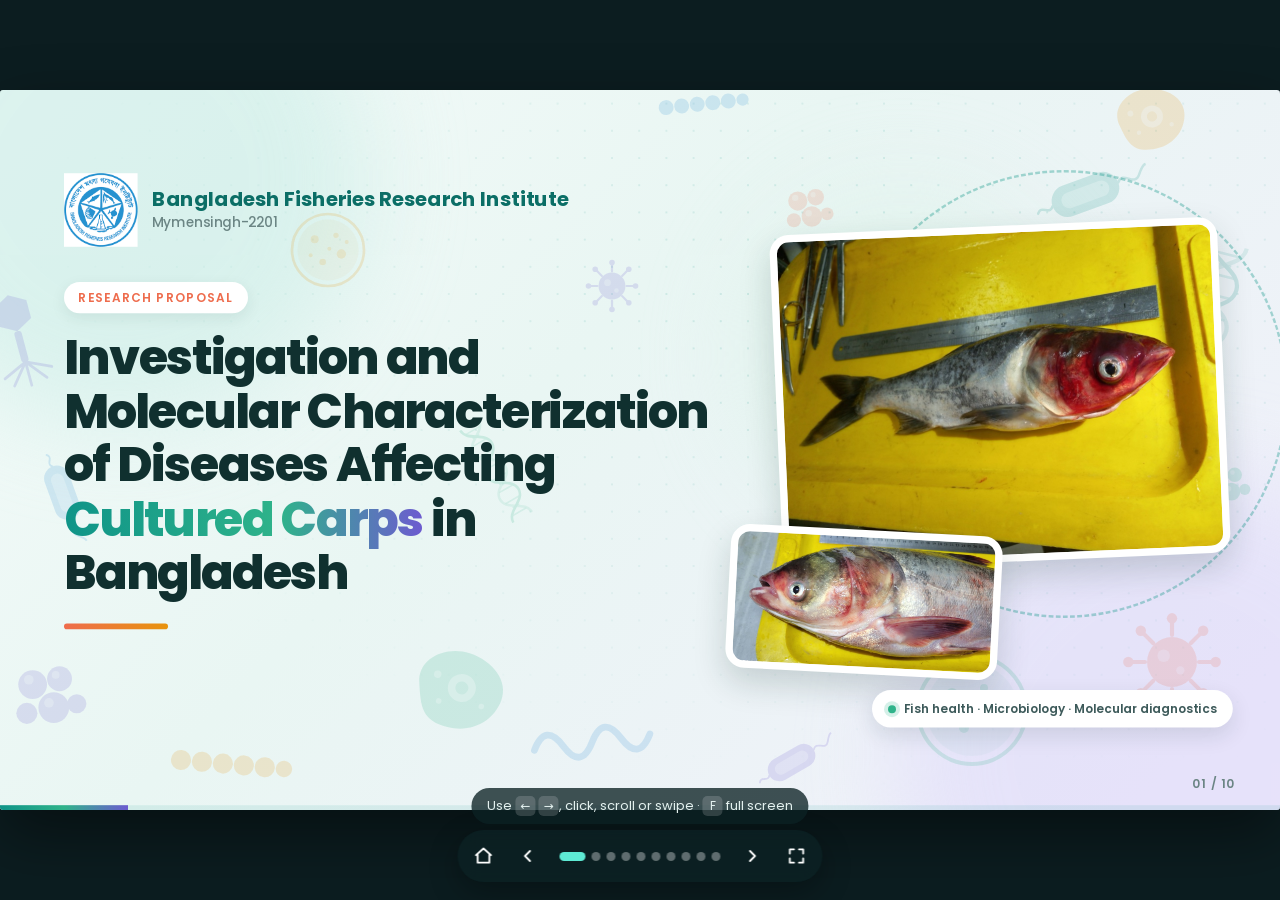
==== presentation.html @ 4d5ab644 "Add Canva-style slide presentation as a separate tab presentation.html presents the 10 proposal slid" ====
<!doctype html>
<html lang="en">
<head>
<meta charset="utf-8">
<meta name="viewport" content="width=device-width, initial-scale=1">
<title>Presentation · Carp Disease Research</title>
<meta name="description" content="Slide presentation: Investigation and Molecular Characterization of Diseases Affecting Cultured Carps in Bangladesh (BFRI, Mymensingh).">
<link rel="icon" href="data:image/svg+xml,<svg xmlns='http://www.w3.org/2000/svg' viewBox='0 0 100 100'><text y='.9em' font-size='90'>🦠</text></svg>">
<link rel="preconnect" href="https://fonts.googleapis.com">
<link rel="preconnect" href="https://fonts.gstatic.com" crossorigin>
<link href="https://fonts.googleapis.com/css2?family=Poppins:wght@400;500;600;700;800&display=swap" rel="stylesheet">
<link rel="stylesheet" href="css/present.css">
</head>
<body>

<div class="viewport" id="viewport">
<div class="stage" id="stage" aria-roledescription="presentation">

  <!-- ===== Microbiology background (shared by every slide) ===== -->
  <div class="bg" aria-hidden="true">
    <svg width="0" height="0" style="position:absolute">
      <defs>
        <symbol id="m-rod" viewBox="0 0 120 60"><rect x="18" y="14" width="70" height="32" rx="16" fill="currentColor"/><rect x="28" y="22" width="50" height="16" rx="8" fill="#fff" opacity=".35"/><path d="M88 30c8-10 14 10 22 0s10-8 10-8" fill="none" stroke="currentColor" stroke-width="2.5" stroke-linecap="round"/><path d="M18 30c-6 8-10-6-16 2" fill="none" stroke="currentColor" stroke-width="2.5" stroke-linecap="round"/></symbol>
        <symbol id="m-cocci" viewBox="0 0 100 100"><g fill="currentColor"><circle cx="34" cy="36" r="15"/><circle cx="62" cy="30" r="13"/><circle cx="56" cy="60" r="16"/><circle cx="28" cy="66" r="11"/><circle cx="80" cy="56" r="10"/></g><g fill="#fff" opacity=".35"><circle cx="30" cy="31" r="5"/><circle cx="58" cy="26" r="4"/><circle cx="51" cy="55" r="5"/></g></symbol>
        <symbol id="m-chain" viewBox="0 0 140 40"><g fill="currentColor"><circle cx="14" cy="20" r="11"/><circle cx="37" cy="20" r="11"/><circle cx="60" cy="20" r="11"/><circle cx="83" cy="20" r="11"/><circle cx="106" cy="20" r="11"/><circle cx="127" cy="20" r="9"/></g></symbol>
        <symbol id="m-spiral" viewBox="0 0 140 40"><path d="M6 20c10-18 20-18 30 0s20 18 30 0 20-18 30 0 20 18 30 0" fill="none" stroke="currentColor" stroke-width="7" stroke-linecap="round"/></symbol>
        <symbol id="m-phage" viewBox="0 0 60 110"><path d="M30 4l18 10v20L30 44 12 34V14z" fill="currentColor"/><rect x="26" y="44" width="8" height="34" rx="3" fill="currentColor"/><path d="M30 78L12 100M30 78l18 22M30 78v26M30 78l-26 12M30 78l26 12" stroke="currentColor" stroke-width="3" stroke-linecap="round" fill="none"/></symbol>
        <symbol id="m-virus" viewBox="0 0 100 100"><circle cx="50" cy="50" r="24" fill="currentColor"/><g stroke="currentColor" stroke-width="4" stroke-linecap="round"><path d="M50 10v14M50 76v14M10 50h14M76 50h14M22 22l10 10M68 68l10 10M78 22L68 32M32 68L22 78"/></g><g fill="currentColor"><circle cx="50" cy="8" r="5"/><circle cx="50" cy="92" r="5"/><circle cx="8" cy="50" r="5"/><circle cx="92" cy="50" r="5"/><circle cx="20" cy="20" r="5"/><circle cx="80" cy="80" r="5"/><circle cx="80" cy="20" r="5"/><circle cx="20" cy="80" r="5"/></g><g fill="#fff" opacity=".35"><circle cx="42" cy="44" r="6"/><circle cx="58" cy="58" r="4"/></g></symbol>
        <symbol id="m-dna" viewBox="0 0 60 200"><path d="M10 0c0 25 40 25 40 50s-40 25-40 50 40 25 40 50-40 25-40 50" fill="none" stroke="currentColor" stroke-width="5"/><path d="M50 0c0 25-40 25-40 50s40 25 40 50-40 25-40 50 40 25 40 50" fill="none" stroke="currentColor" stroke-width="5" opacity=".6"/><g stroke="currentColor" stroke-width="3" opacity=".7"><path d="M16 12h28M24 25h12M16 38h28M16 62h28M24 75h12M16 88h28M16 112h28M24 125h12M16 138h28M16 162h28M24 175h12M16 188h28"/></g></symbol>
        <symbol id="m-petri" viewBox="0 0 120 120"><circle cx="60" cy="60" r="54" fill="none" stroke="currentColor" stroke-width="4"/><circle cx="60" cy="60" r="46" fill="currentColor" opacity=".25"/><g fill="currentColor"><circle cx="40" cy="44" r="6"/><circle cx="72" cy="38" r="4"/><circle cx="80" cy="66" r="7"/><circle cx="52" cy="78" r="5"/><circle cx="34" cy="68" r="3"/><circle cx="62" cy="58" r="3"/><circle cx="88" cy="48" r="3"/></g></symbol>
        <symbol id="m-cell" viewBox="0 0 120 100"><path d="M20 50c-6-26 22-44 48-40s46 22 42 44-24 40-52 38S26 76 20 50z" fill="currentColor"/><circle cx="66" cy="48" r="15" fill="#fff" opacity=".4"/><circle cx="66" cy="48" r="7" fill="currentColor"/><g fill="#fff" opacity=".35"><circle cx="38" cy="38" r="4"/><circle cx="44" cy="66" r="3"/><circle cx="90" cy="64" r="3"/></g></symbol>
      </defs>
    </svg>
    <div class="bg-blob b1"></div><div class="bg-blob b2"></div><div class="bg-blob b3"></div>
    <div class="bg-dots"></div>
    <div class="bg-microbes" id="microbes"></div>
  </div>

  <!-- ===== Persistent title (same on every content slide) ===== -->
  <header class="ptitle">
    <img src="assets/img/present/bfri-logo.png" alt="Bangladesh Fisheries Research Institute logo">
    <div class="ptitle-text">
      <b>Investigation and Molecular Characterization of Diseases Affecting Cultured Carps in Bangladesh</b>
      <span>Bangladesh Fisheries Research Institute · Mymensingh-2201</span>
    </div>
  </header>

  <!-- ===== 1 · Cover ===== -->
  <section class="slide cover" data-title="Title">
    <div class="cover-left">
      <div class="inst a" style="--i:0">
        <img src="assets/img/present/bfri-logo.png" alt="">
        <div><b>Bangladesh Fisheries Research Institute</b><span>Mymensingh-2201</span></div>
      </div>
      <span class="tag a" style="--i:1">Research Proposal</span>
      <h1 class="a" style="--i:2">Investigation and Molecular Characterization of Diseases Affecting <em>Cultured Carps</em> in Bangladesh</h1>
      <div class="rule a" style="--i:3"></div>
      <div class="researchers a" style="--i:4" id="researchers">
        <span>Researcher(s)</span>
        <ul>
          <!-- Add one <li> per researcher, e.g. <li>Dr. Name Surname<small>Senior Scientific Officer</small></li> -->
        </ul>
      </div>
    </div>
    <div class="cover-right">
      <div class="ring a zoom" style="--i:1"></div>
      <figure class="ph ph-main a zoom" style="--i:2"><img src="assets/img/hemorrhagic-head.jpg" alt="Carp with a haemorrhagic red head on a dissection tray"></figure>
      <figure class="ph ph-sub a right" style="--i:4"><img src="assets/img/bighead-head.jpg" alt="Close-up of a carp head with haemorrhages"></figure>
      <div class="cover-chip a pop" style="--i:5"><i></i>Fish health · Microbiology · Molecular diagnostics</div>
    </div>
  </section>

  <!-- ===== 2 · Justification ===== -->
  <section class="slide" data-title="Justification">
    <div class="sh"><span class="kick a" style="--i:0">Why this study</span><h2 class="a" style="--i:1">Justification</h2></div>
    <div class="just-grid">
      <article class="jcard c1 a" style="--i:2">
        <span class="ic"><svg viewBox="0 0 24 24"><path d="M3 6l6 6 4-4 8 8"/><path d="M15 16h6v-6"/></svg></span>
        <span class="num">01</span>
        <h3>High economic losses and threat to food security</h3>
        <p>Outbreaks can kill fish overnight, and carps feed millions.</p>
      </article>
      <article class="jcard c2 a" style="--i:3">
        <span class="ic"><svg viewBox="0 0 24 24"><path d="M6 18h8M3 22h18M14 22a7 7 0 1 0 0-14h-1"/><path d="M9 14h2M9 12a2 2 0 0 1-2-2V6h6v4a2 2 0 0 1-2 2z"/><path d="M12 6V3a1 1 0 0 0-1-1H9a1 1 0 0 0-1 1v3"/></svg></span>
        <span class="num">02</span>
        <h3>Limitations of conventional diagnostic infrastructure</h3>
        <p>Visible signs and culture plates can't tell look-alike pathogens apart.</p>
      </article>
      <article class="jcard c3 a" style="--i:4">
        <span class="ic"><svg viewBox="0 0 24 24"><path d="M12 22s8-4 8-10V5l-8-3-8 3v7c0 6 8 10 8 10z"/><path d="M9 12l2 2 4-4"/></svg></span>
        <span class="num">03</span>
        <h3>Mitigating AMR in aquatic ecosystems</h3>
        <p>Treating without a confirmed diagnosis breeds resistant bacteria.</p>
      </article>
      <article class="jcard c4 a" style="--i:5">
        <span class="ic"><svg viewBox="0 0 24 24"><path d="M3 22h18M6 18v-7M10 18v-7M14 18v-7M18 18v-7M12 2l8 5H4z"/></svg></span>
        <span class="num">04</span>
        <h3>Policy alignment and capacity building</h3>
        <p>Evidence that supports national AMR, fisheries and SDG goals.</p>
      </article>
    </div>
    <div class="just-photos">
      <figure class="ph p-wide a right" style="--i:3"><img src="assets/img/mass-mortality.jpg" alt="Pile of dead carp on a pond bank"><figcaption>Mass mortality on a pond bank</figcaption></figure>
      <figure class="ph p-round a pop" style="--i:6"><img src="assets/img/present/ast-zones.jpg" alt="Antibiotic susceptibility plate with inhibition zones"></figure>
    </div>
  </section>

  <!-- ===== 3 · Objectives ===== -->
  <section class="slide" data-title="Objectives">
    <div class="sh"><span class="kick a" style="--i:0">What we aim to do</span><h2 class="a" style="--i:1">Objectives</h2></div>
    <ol class="obj-list">
      <li class="a left" style="--i:2"><span class="ob">Obj. i</span><p>To investigate the clinical and pathological characteristics of diseases affecting cultured carps</p></li>
      <li class="a left" style="--i:3"><span class="ob">Obj. ii</span><p>To isolate and identify the major pathogens associated with diseased carps</p></li>
      <li class="a left" style="--i:4"><span class="ob">Obj. iii</span><p>To determine the molecular diversity and genetic characteristics of the identified pathogens</p></li>
      <li class="a left" style="--i:5"><span class="ob">Obj. iv</span><p>To analyze the virulence-associated genes of major bacterial pathogens affecting cultured carps</p></li>
    </ol>
    <div class="obj-photos">
      <figure class="ph p-a a zoom" style="--i:3"><img src="assets/img/silver-carp-hemorrhage.jpg" alt="Silver carp with haemorrhagic spots on the flank"></figure>
      <figure class="ph p-b a right" style="--i:5"><img src="assets/img/culture-plate.jpg" alt="Gloved hand holding a bacterial culture plate"></figure>
    </div>
  </section>

  <!-- ===== 4 · Expected output ===== -->
  <section class="slide" data-title="Expected Output">
    <div class="sh"><span class="kick a" style="--i:0">Deliverables</span><h2 class="a" style="--i:1">Expected Output</h2></div>
    <div class="out-track">
      <div class="out-line"></div>
      <article class="ocard a pop" style="--i:2"><span class="oi o1"><svg viewBox="0 0 24 24"><rect x="8" y="2" width="8" height="4" rx="1"/><path d="M16 4h2a2 2 0 0 1 2 2v14a2 2 0 0 1-2 2H6a2 2 0 0 1-2-2V6a2 2 0 0 1 2-2h2"/><path d="M9 12h6M9 16h4"/></svg></span><span class="num">01</span><p>Clinical and pathological profiles of major carp diseases</p></article>
      <article class="ocard a pop" style="--i:3"><span class="oi o2"><svg viewBox="0 0 24 24"><path d="M9 3h6M10 3v6L4.5 19a1.5 1.5 0 0 0 1.3 2h12.4a1.5 1.5 0 0 0 1.3-2L14 9V3"/><path d="M7 15h10"/></svg></span><span class="num">02</span><p>Isolation and identification of major carp pathogens</p></article>
      <article class="ocard a pop" style="--i:4"><span class="oi o3"><svg viewBox="0 0 24 24"><path d="M7 2c0 5 10 5 10 10s-10 5-10 10"/><path d="M17 2c0 5-10 5-10 10s10 5 10 10"/><path d="M9 5h6M9 19h6M10.5 8.5h3M10.5 15.5h3"/></svg></span><span class="num">03</span><p>Molecular characterization, genetic diversity and virulence gene profiles of major bacterial pathogens</p></article>
      <article class="ocard a pop" style="--i:5"><span class="oi o4"><svg viewBox="0 0 24 24"><ellipse cx="12" cy="5" rx="8" ry="3"/><path d="M4 5v14c0 1.7 3.6 3 8 3s8-1.3 8-3V5"/><path d="M4 12c0 1.7 3.6 3 8 3s8-1.3 8-3"/></svg></span><span class="num">04</span><p>Baseline molecular database of carp pathogens in Bangladesh</p></article>
      <article class="ocard a pop" style="--i:6"><span class="oi o5"><svg viewBox="0 0 24 24"><circle cx="12" cy="12" r="9"/><circle cx="12" cy="12" r="5"/><circle cx="12" cy="12" r="1.5"/></svg></span><span class="num">05</span><p>Evidence-based strategies for disease diagnosis, surveillance and control</p></article>
    </div>
  </section>

  <!-- ===== 5 · Activity 1 flow ===== -->
  <section class="slide" data-title="Activity 1">
    <div class="sh"><span class="kick a" style="--i:0">Activity 1</span><h2 class="a sm" style="--i:1">A comprehensive survey to assess farmers’ knowledge of diseases of carps</h2></div>
    <div class="flow" data-flow="survey"></div>
  </section>

  <!-- ===== 6 · Activity 1 steps ===== -->
  <section class="slide" data-title="Survey Steps">
    <div class="sh"><span class="kick a" style="--i:0">Activity 1</span><h2 class="a sm" style="--i:1">Survey of Farmers’ Knowledge of Carp Diseases</h2></div>
    <div class="steps">
      <article class="step a" style="--i:2"><img src="assets/img/present/icon-1.png" alt=""><span class="num">01</span><h3>Selection of Study Area</h3><p>Identify freshwater aquaculture regions and carp-farming communities.</p></article>
      <article class="step a" style="--i:3"><img src="assets/img/present/icon-2.png" alt=""><span class="num">02</span><h3>Data Collection Sources</h3><p><b>Primary data:</b> farmers<br><b>Secondary data:</b> reports, booklets and internet materials.</p></article>
      <article class="step a" style="--i:4"><img src="assets/img/present/icon-3.png" alt=""><span class="num">03</span><h3>Questionnaire Survey</h3><p>Collect farmers’ knowledge and experiences of carp diseases.</p></article>
      <article class="step a" style="--i:5"><img src="assets/img/present/icon-4.png" alt=""><span class="num">04</span><h3>Participatory Rural Appraisal</h3><p>Use PRA tools to document community knowledge and disease concerns.</p></article>
      <article class="step a" style="--i:6"><img src="assets/img/present/icon-5.png" alt=""><span class="num">05</span><h3>Data Management</h3><p>Organize, check and compile the collected survey information.</p></article>
      <article class="step a" style="--i:7"><img src="assets/img/present/icon-6.png" alt=""><span class="num">06</span><h3>Data Analysis</h3><p>Analyze survey findings to assess farmers’ knowledge of carp diseases.</p></article>
    </div>
  </section>

  <!-- ===== 7 · Pictorial survey ===== -->
  <section class="slide" data-title="Survey Pictorial">
    <div class="sh"><span class="kick a" style="--i:0">Activity 1 · Pictorial view of the survey methodology · Follow steps 1–6</span><h2 class="a sm" style="--i:1">Survey of Farmers’ Knowledge of Carp Diseases</h2></div>
    <div class="pics">
      <figure class="pic a zoom" style="--i:2"><img src="assets/img/present/survey-1.png" alt="Map with a location pin"><span class="badge">1</span><figcaption><b>Selection of Study Area</b>Select freshwater aquaculture regions</figcaption></figure>
      <figure class="pic a zoom" style="--i:3"><img src="assets/img/present/survey-2.png" alt="Farmers and documents"><span class="badge">2</span><figcaption><b>Primary &amp; Secondary Data</b>Farmers, reports and published sources</figcaption></figure>
      <figure class="pic a zoom" style="--i:4"><img src="assets/img/present/survey-3.png" alt="Interview with a farmer"><span class="badge">3</span><figcaption><b>Questionnaire Survey</b>Interview carp farmers</figcaption></figure>
      <figure class="pic a zoom" style="--i:5"><img src="assets/img/present/survey-4.png" alt="Community group discussion"><span class="badge">4</span><figcaption><b>Participatory Rural Appraisal</b>Collect community-based insights</figcaption></figure>
      <figure class="pic a zoom" style="--i:6"><img src="assets/img/present/survey-5.png" alt="Organised records"><span class="badge">5</span><figcaption><b>Data Management</b>Organize and validate survey records</figcaption></figure>
      <figure class="pic a zoom" style="--i:7"><img src="assets/img/present/survey-6.png" alt="Charts of results"><span class="badge">6</span><figcaption><b>Data Analysis</b>Interpret findings and patterns</figcaption></figure>
    </div>
  </section>

  <!-- ===== 8 · Activity 2 lab pipeline ===== -->
  <section class="slide" data-title="Activity 2">
    <div class="sh"><span class="kick a" style="--i:0">Activity 2</span><h2 class="a sm" style="--i:1">Isolation and identification of the infectious pathogens in IMCs</h2></div>
    <div class="flow" data-flow="lab"></div>
    <div class="legend a" style="--i:14">
      <h4>Workflow lanes</h4>
      <p><i class="k-field"></i>Field &amp; sampling</p>
      <p><i class="k-culture"></i>Culture &amp; phenotype</p>
      <p><i class="k-mol"></i>Molecular analysis</p>
    </div>
    <div class="lab-photos">
      <figure class="ph a right" style="--i:4"><img src="assets/img/biochem-tubes.jpg" alt="Biochemical test tubes"><figcaption>Biochemical tests</figcaption></figure>
      <figure class="ph a right" style="--i:6"><img src="assets/img/present/streak-plate.jpg" alt="Streaked bacterial colonies on an agar plate"><figcaption>Pure culture</figcaption></figure>
      <figure class="ph a right" style="--i:8"><img src="assets/img/ast-plate.jpg" alt="Antibiotic susceptibility plate"><figcaption>Antibiotic susceptibility</figcaption></figure>
    </div>
  </section>

  <!-- ===== 9 · Work schedule ===== -->
  <section class="slide" data-title="Work Schedule">
    <div class="sh"><span class="kick a" style="--i:0">Timeline · July 2026 – June 2027</span><h2 class="a" style="--i:1">Work Schedule (2026 - 2027)</h2></div>
    <div class="gantt a" style="--i:2">
      <div class="g-head">
        <div class="g-lab"><span>YEAR</span><b>2026-27</b></div>
        <div class="g-years"><span>2026</span><span>2027</span></div>
      </div>
      <div class="g-row g-months">
        <div class="g-lab"><b>Project activities</b></div>
        <div class="g-track"><span>J</span><span>A</span><span>S</span><span>O</span><span>N</span><span>D</span><span>J</span><span>F</span><span>M</span><span>A</span><span>M</span><span>J</span></div>
      </div>
      <div class="g-row"><div class="g-lab"><i>1</i>A cross-sectional study in selected freshwater aquaculture regions of Bangladesh</div><div class="g-track"><span class="bar s1" style="--f:0;--t:8;--i:3">Jul – Mar</span></div></div>
      <div class="g-row"><div class="g-lab"><i>2</i>Sampling of fish from disease affected farms and bacteria isolations</div><div class="g-track"><span class="bar s2" style="--f:0;--t:8;--i:4">Jul – Mar</span></div></div>
      <div class="g-row"><div class="g-lab"><i>3</i>Biochemical tests of the isolated pathogens</div><div class="g-track"><span class="bar s3" style="--f:4;--t:9;--i:5">Nov – Apr</span></div></div>
      <div class="g-row"><div class="g-lab"><i>4</i>PCR</div><div class="g-track"><span class="bar s4" style="--f:5;--t:8;--i:6">Dec – Mar</span></div></div>
      <div class="g-row"><div class="g-lab"><i>5</i>Data analysis &amp; draft writing</div><div class="g-track"><span class="bar s5" style="--f:10;--t:11;--i:7">May – Jun</span></div></div>
    </div>
  </section>

  <!-- ===== 10 · Thank you ===== -->
  <section class="slide thanks" data-title="Thank You">
    <div class="ty-wrap">
      <div class="ty-rings a zoom" style="--i:0"><i></i><i></i><i></i></div>
      <h2 class="ty" aria-label="Thank you" id="tyWord">THANK YOU</h2>
      <p class="ty-sub a" style="--i:8">Questions &amp; discussion are welcome</p>
    </div>
  </section>

  <div class="pfoot"><span class="pf-num" id="pfNum">01 / 10</span></div>
  <div class="pbar"><i id="pbar"></i></div>
</div>
</div>

<!-- ===== Controls (outside the scaled stage) ===== -->
<nav class="ctrl" id="ctrl" aria-label="Presentation controls">
  <a class="cb" href="index.html" title="Back to CarpQuest (Esc twice)" aria-label="Back to the website"><svg viewBox="0 0 24 24"><path d="M3 11l9-8 9 8"/><path d="M5 10v10h14V10"/></svg></a>
  <button class="cb" id="prevBtn" title="Previous (←)" aria-label="Previous slide"><svg viewBox="0 0 24 24"><path d="M15 18l-6-6 6-6"/></svg></button>
  <div class="dots" id="dots"></div>
  <button class="cb" id="nextBtn" title="Next (→)" aria-label="Next slide"><svg viewBox="0 0 24 24"><path d="M9 18l6-6-6-6"/></svg></button>
  <button class="cb" id="fsBtn" title="Full screen (F)" aria-label="Toggle full screen"><svg viewBox="0 0 24 24"><path d="M4 9V4h5M20 9V4h-5M4 15v5h5M20 15v5h-5"/></svg></button>
</nav>
<div class="hint" id="hint">Use <kbd>←</kbd> <kbd>→</kbd>, click, scroll or swipe · <kbd>F</kbd> full screen</div>

<script src="js/present.js"></script>
</body>
</html>
---- css/present.css ----
/* ===== CarpQuest presentation: a 1600×900 canvas scaled to fit the screen ===== */
:root {
  color-scheme: light;
  --ink: #10302f;
  --ink-2: #3d5a5a;
  --muted: #6b8584;
  --line: #d5e6e2;
  --card: rgba(255, 255, 255, .88);
  --teal: #0f9488;
  --teal-2: #0b6e66;
  --mint: #2fb38a;
  --violet: #6d5bd0;
  --coral: #ee6c4d;
  --amber: #e8930c;
  --sky: #2f8fd6;
  --k-field: #0f9488;
  --k-culture: #e8930c;
  --k-mol: #6d5bd0;
  --letterbox: #0c1d20;
  --font: "Poppins", system-ui, -apple-system, "Segoe UI", sans-serif;
  --ease: cubic-bezier(.2, .75, .2, 1);
  --spring: cubic-bezier(.34, 1.5, .64, 1);
  --s: 1;
  --p: 0;
}
* { box-sizing: border-box; }
html, body { margin: 0; height: 100%; overflow: hidden; }
body { background: var(--letterbox); color: var(--ink); font-family: var(--font); -webkit-font-smoothing: antialiased; user-select: none; -webkit-user-select: none; }
body.idle, body.idle * { cursor: none !important; }
img { display: block; max-width: 100%; -webkit-user-drag: none; }
h1, h2, h3, h4, p { margin: 0; }

.viewport { position: fixed; inset: 0; overflow: hidden; touch-action: pan-y; }
.stage { position: absolute; left: 50%; top: 50%; width: 1600px; height: 900px; transform: translate(-50%, -50%) scale(var(--s)); transform-origin: center; overflow: hidden; border-radius: 4px; box-shadow: 0 30px 80px rgba(0, 0, 0, .45); }

/* ===== Background ===== */
.bg { position: absolute; inset: 0; background: linear-gradient(135deg, #f4fbf9 0%, #e9f6f3 42%, #f1effb 100%); overflow: hidden; }
.bg-blob { position: absolute; border-radius: 50%; filter: blur(60px); opacity: .55; transition: transform 1.6s var(--ease); }
.bg-blob.b1 { width: 620px; height: 620px; left: -160px; top: -200px; background: #c7ece5; transform: translate(calc(var(--p) * 22px), calc(var(--p) * 8px)); }
.bg-blob.b2 { width: 700px; height: 700px; right: -220px; bottom: -280px; background: #ded8fa; transform: translate(calc(var(--p) * -18px), 0); }
.bg-blob.b3 { width: 420px; height: 420px; right: 260px; top: 120px; background: #d9f3e6; opacity: .45; transform: translate(calc(var(--p) * -30px), calc(var(--p) * 6px)); }
.bg-dots { position: absolute; inset: 0; background-image: radial-gradient(rgba(15, 148, 136, .16) 1.4px, transparent 1.6px); background-size: 34px 34px; -webkit-mask-image: radial-gradient(ellipse at 70% 30%, #000 0%, transparent 70%); mask-image: radial-gradient(ellipse at 70% 30%, #000 0%, transparent 70%); }
.bg-microbes { position: absolute; inset: -40px; transform: translateX(calc(var(--p) * -14px)); transition: transform 1.6s var(--ease); }
.mb { position: absolute; opacity: .17; animation: drift var(--d, 18s) ease-in-out var(--dl, 0s) infinite alternate; rotate: var(--r, 0deg); }
.mb svg { display: block; overflow: visible; }
@keyframes drift {
  0% { transform: translate(0, 0) rotate(0deg); }
  50% { transform: translate(14px, -18px) rotate(6deg); }
  100% { transform: translate(-10px, 10px) rotate(-5deg); }
}

/* ===== Persistent title bar ===== */
.ptitle { position: absolute; z-index: 5; left: 0; right: 0; top: 0; height: 92px; display: flex; align-items: center; gap: 16px; padding: 0 56px; transition: opacity .6s var(--ease), transform .6s var(--ease); }
.ptitle::after { content: ""; position: absolute; left: 56px; right: 56px; bottom: 0; height: 2px; border-radius: 2px; background: linear-gradient(90deg, var(--teal), var(--mint) 40%, var(--violet) 75%, transparent); opacity: .55; }
.ptitle img { width: 52px; height: 52px; }
.ptitle-text { display: flex; flex-direction: column; line-height: 1.3; }
.ptitle-text b { font-size: 19px; font-weight: 600; color: var(--ink); letter-spacing: -.005em; }
.ptitle-text span { font-size: 13px; font-weight: 500; color: var(--muted); }
.stage.on-cover .ptitle { opacity: 0; transform: translateY(-24px); pointer-events: none; }

/* ===== Slides & transitions ===== */
.slide { position: absolute; inset: 0; z-index: 2; opacity: 0; visibility: hidden; transform: translateX(90px) scale(.985); transition: opacity .55s ease, transform .8s var(--ease), visibility 0s linear .8s; }
.slide.before { transform: translateX(-90px) scale(.985); }
.slide.on { opacity: 1; visibility: visible; transform: none; transition: opacity .7s ease .12s, transform .9s var(--ease) .12s, visibility 0s; }

/* build-in animations: every .a element enters in order of --i */
.a { opacity: 0; transform: translateY(30px); transition: opacity .6s ease, transform .8s var(--ease); transition-delay: calc(var(--i, 0) * 110ms + 280ms); }
.a.left { transform: translateX(-60px); }
.a.right { transform: translateX(60px); }
.a.zoom { transform: scale(.86); }
.a.pop { transform: scale(.55); transition-timing-function: ease, var(--spring); }
.a.drop { transform: translateY(-90px) rotate(-14deg); transition-timing-function: ease, var(--spring); transition-duration: .5s, .9s; }
.slide.on .a { opacity: 1; transform: none; }
.slide:not(.on) .a { transition-duration: .25s; transition-delay: 0s; }

/* ===== Shared pieces ===== */
.sh { position: absolute; left: 56px; right: 56px; top: 112px; }
.kick { display: inline-flex; align-items: center; gap: 10px; font-size: 15px; font-weight: 600; letter-spacing: .12em; text-transform: uppercase; color: var(--teal); }
.kick::before { content: ""; width: 26px; height: 3px; border-radius: 2px; background: var(--coral); }
.sh h2 { margin-top: 4px; font-size: 52px; font-weight: 700; letter-spacing: -.02em; line-height: 1.1; }
.sh h2.sm { font-size: 40px; }
.num { font-size: 14px; font-weight: 700; letter-spacing: .14em; color: var(--muted); }
.ph { position: absolute; margin: 0; overflow: hidden; border: 9px solid #fff; border-radius: 24px; background: #fff; box-shadow: 0 18px 40px rgba(16, 48, 47, .18); }
.ph img { width: 100%; height: 100%; object-fit: cover; }
.ph figcaption { position: absolute; left: 12px; bottom: 12px; padding: 6px 14px; border-radius: 999px; background: rgba(255, 255, 255, .92); font-size: 13px; font-weight: 600; color: var(--ink); }
svg { stroke-linecap: round; stroke-linejoin: round; }

/* ===== 1 · Cover ===== */
.cover-left { position: absolute; left: 80px; top: 104px; width: 820px; }
.inst { display: flex; align-items: center; gap: 18px; }
.inst img { width: 92px; height: 92px; }
.inst b { display: block; font-size: 25px; font-weight: 700; color: var(--teal-2); line-height: 1.2; }
.inst span { font-size: 17px; font-weight: 500; color: var(--muted); }
.tag { display: inline-block; margin-top: 44px; padding: 8px 18px; border-radius: 999px; background: #fff; box-shadow: 0 6px 18px rgba(16, 48, 47, .08); font-size: 15px; font-weight: 600; letter-spacing: .1em; text-transform: uppercase; color: var(--coral); }
.cover h1 { margin-top: 22px; font-size: 60px; font-weight: 800; line-height: 1.12; letter-spacing: -.025em; color: var(--ink); }
.cover h1 em { font-style: normal; background: linear-gradient(90deg, var(--teal), var(--mint) 60%, var(--violet)); -webkit-background-clip: text; background-clip: text; color: transparent; }
.rule { margin-top: 30px; width: 130px; height: 7px; border-radius: 4px; background: linear-gradient(90deg, var(--coral), var(--amber)); }
.researchers { margin-top: 30px; }
.researchers > span { font-size: 15px; font-weight: 600; letter-spacing: .12em; text-transform: uppercase; color: var(--muted); }
.researchers ul { list-style: none; margin: 10px 0 0; padding: 0; display: flex; flex-wrap: wrap; gap: 10px 34px; }
.researchers li { font-size: 22px; font-weight: 600; color: var(--ink); }
.researchers li small { display: block; font-size: 15px; font-weight: 500; color: var(--muted); }
.researchers.empty { display: none; }
.cover-right { position: absolute; left: 950px; top: 110px; width: 600px; height: 700px; }
.ring { position: absolute; right: -60px; top: -10px; width: 560px; height: 560px; border-radius: 50%; border: 3px dashed rgba(15, 148, 136, .35); }
.ring::after { content: ""; position: absolute; inset: 60px; border-radius: 50%; background: radial-gradient(circle, rgba(47, 179, 138, .22), transparent 70%); }
.ph-main { left: 20px; top: 60px; width: 560px; height: 420px; rotate: -2.5deg; }
.ph-sub { left: -40px; top: 440px; width: 340px; height: 180px; rotate: 3deg; }
.cover-chip { position: absolute; left: 140px; top: 640px; display: flex; align-items: center; gap: 10px; padding: 12px 20px; border-radius: 999px; background: #fff; box-shadow: 0 10px 26px rgba(16, 48, 47, .12); font-size: 15px; font-weight: 600; color: var(--ink-2); white-space: nowrap; }
.cover-chip i { width: 10px; height: 10px; border-radius: 50%; background: var(--mint); box-shadow: 0 0 0 5px rgba(47, 179, 138, .2); }

/* ===== 2 · Justification ===== */
.just-grid { position: absolute; left: 56px; top: 236px; width: 960px; display: grid; grid-template-columns: 1fr 1fr; gap: 24px; }
.jcard { position: relative; height: 278px; padding: 30px 32px; border-radius: 26px; background: var(--card); box-shadow: 0 14px 34px rgba(16, 48, 47, .09); overflow: hidden; }
.jcard::before { content: ""; position: absolute; left: 0; top: 0; bottom: 0; width: 7px; background: var(--c); }
.jcard .ic { display: grid; place-items: center; width: 62px; height: 62px; border-radius: 18px; background: color-mix(in srgb, var(--c) 14%, #fff); }
.jcard .ic svg { width: 32px; height: 32px; fill: none; stroke: var(--c); stroke-width: 2; }
.jcard .num { position: absolute; right: 28px; top: 24px; font-size: 54px; font-weight: 800; letter-spacing: 0; color: color-mix(in srgb, var(--c) 18%, transparent); }
.jcard h3 { margin-top: 22px; font-size: 25px; font-weight: 700; line-height: 1.25; letter-spacing: -.01em; }
.jcard p { margin-top: 10px; font-size: 18px; line-height: 1.5; color: var(--ink-2); }
.c1 { --c: var(--coral); } .c2 { --c: var(--sky); } .c3 { --c: var(--teal); } .c4 { --c: var(--violet); }
.just-photos { position: absolute; left: 1060px; top: 236px; width: 484px; height: 580px; }
.p-wide { left: 0; top: 0; width: 484px; height: 330px; rotate: 2deg; }
.p-round { left: 170px; top: 300px; width: 290px; height: 290px; border-radius: 50%; rotate: -6deg; }

/* ===== 3 · Objectives ===== */
.obj-list { position: absolute; left: 56px; top: 232px; width: 960px; list-style: none; margin: 0; padding: 0; display: flex; flex-direction: column; gap: 18px; }
.obj-list li { display: flex; align-items: center; gap: 26px; min-height: 122px; padding: 20px 30px 20px 20px; border-radius: 24px; background: var(--card); box-shadow: 0 12px 30px rgba(16, 48, 47, .08); }
.ob { flex: none; display: grid; place-items: center; width: 128px; height: 74px; border-radius: 18px; background: linear-gradient(135deg, var(--teal), var(--mint)); color: #fff; font-size: 23px; font-weight: 700; box-shadow: 0 8px 18px rgba(15, 148, 136, .3); }
.obj-list li:nth-child(2) .ob { background: linear-gradient(135deg, var(--sky), #5bb7e8); box-shadow: 0 8px 18px rgba(47, 143, 214, .3); }
.obj-list li:nth-child(3) .ob { background: linear-gradient(135deg, var(--violet), #9a8cf0); box-shadow: 0 8px 18px rgba(109, 91, 208, .3); }
.obj-list li:nth-child(4) .ob { background: linear-gradient(135deg, var(--coral), var(--amber)); box-shadow: 0 8px 18px rgba(238, 108, 77, .3); }
.obj-list p { font-size: 23px; font-weight: 500; line-height: 1.4; }
.obj-photos { position: absolute; left: 1056px; top: 226px; width: 490px; height: 600px; }
.p-a { left: 0; top: 10px; width: 460px; height: 320px; rotate: -3deg; }
.p-b { left: 240px; top: 250px; width: 250px; height: 334px; rotate: 4deg; }

/* ===== 4 · Expected output ===== */
.out-track { position: absolute; left: 56px; right: 56px; top: 270px; display: grid; grid-template-columns: repeat(5, 1fr); gap: 26px; }
.out-line { position: absolute; left: 8%; right: 8%; top: 98px; height: 0; border-top: 4px dashed rgba(15, 148, 136, .35); transform: scaleX(0); transform-origin: left; transition: transform 1.4s var(--ease) .3s; }
.slide.on .out-line { transform: scaleX(1); }
.ocard { position: relative; display: flex; flex-direction: column; align-items: center; text-align: center; height: 430px; padding: 50px 26px 30px; border-radius: 28px; background: var(--card); box-shadow: 0 14px 34px rgba(16, 48, 47, .09); }
.ocard:nth-child(odd) { margin-top: 40px; }
.oi { display: grid; place-items: center; width: 104px; height: 104px; border-radius: 50%; color: #fff; box-shadow: 0 12px 26px var(--g); background: var(--c); }
.oi svg { width: 46px; height: 46px; fill: none; stroke: currentColor; stroke-width: 1.8; }
.o1 { --c: var(--teal); --g: rgba(15, 148, 136, .35); } .o2 { --c: var(--sky); --g: rgba(47, 143, 214, .35); } .o3 { --c: var(--violet); --g: rgba(109, 91, 208, .35); } .o4 { --c: var(--amber); --g: rgba(232, 147, 12, .35); } .o5 { --c: var(--coral); --g: rgba(238, 108, 77, .35); }
.ocard .num { margin-top: 28px; }
.ocard p { margin-top: 14px; font-size: 22px; font-weight: 600; line-height: 1.4; }

/* ===== Flowcharts (slides 5 & 8) ===== */
.flow { position: absolute; inset: 0; }
.flow svg.links { position: absolute; left: 0; top: 0; width: 1600px; height: 900px; overflow: visible; pointer-events: none; }
.flow .link { fill: none; stroke: #86b3ae; stroke-width: 2.6; stroke-dasharray: 1; stroke-dashoffset: 1; transition: stroke-dashoffset .7s ease; transition-delay: var(--d, 0s); }
.flow .ah { fill: #86b3ae; opacity: 0; transition: opacity .2s ease; transition-delay: calc(var(--d, 0s) + .6s); }
.slide.on .flow .link { stroke-dashoffset: 0; }
.slide.on .flow .ah { opacity: 1; }
.slide:not(.on) .flow .link, .slide:not(.on) .flow .ah { transition-delay: 0s; transition-duration: .2s; }
.node { position: absolute; display: flex; flex-direction: column; justify-content: center; align-items: center; text-align: center; padding: 8px 12px; border-radius: 16px; background: #fff; border: 2px solid color-mix(in srgb, var(--k) 45%, #fff); box-shadow: 0 8px 20px rgba(16, 48, 47, .09); }
.node::before { content: ""; position: absolute; left: -2px; right: -2px; top: -2px; height: 7px; border-radius: 16px 16px 0 0; background: var(--k); }
.node b { font-size: 16px; font-weight: 600; line-height: 1.25; }
.node small { margin-top: 2px; font-size: 13px; line-height: 1.3; color: var(--muted); }
.k-field { --k: var(--k-field); } .k-culture { --k: var(--k-culture); } .k-mol { --k: var(--k-mol); }
.flow[data-flow="survey"] .node { border-radius: 20px; padding: 12px 18px; }
.flow[data-flow="survey"] .node::before { border-radius: 20px 20px 0 0; }
.flow[data-flow="survey"] .node b { font-size: 21px; }
.flow[data-flow="survey"] .node small { font-size: 16px; }
.flow[data-flow="survey"] .link { stroke-width: 3.2; }
.legend { position: absolute; left: 920px; top: 330px; width: 392px; padding: 22px 26px; border-radius: 20px; background: var(--card); box-shadow: 0 10px 26px rgba(16, 48, 47, .08); }
.legend h4 { font-size: 15px; font-weight: 600; letter-spacing: .12em; text-transform: uppercase; color: var(--muted); margin-bottom: 10px; }
.legend p { display: flex; align-items: center; gap: 12px; font-size: 17px; font-weight: 500; line-height: 2; }
.legend i { width: 30px; height: 12px; border-radius: 6px; background: var(--k); }
.lab-photos { position: absolute; left: 1340px; top: 200px; width: 204px; }
.lab-photos .ph { position: relative; width: 204px; height: 192px; margin-bottom: 20px; border-width: 7px; border-radius: 18px; }
.lab-photos .ph:nth-child(odd) { rotate: 2deg; }
.lab-photos .ph:nth-child(even) { rotate: -2deg; }
.lab-photos figcaption { font-size: 12px; padding: 4px 10px; left: 8px; bottom: 8px; }

/* ===== 6 · Survey steps ===== */
.steps { position: absolute; left: 56px; right: 56px; top: 240px; display: grid; grid-template-columns: repeat(3, 1fr); gap: 28px 46px; }
.step { position: relative; height: 276px; padding: 26px 28px; border-radius: 24px; background: var(--card); box-shadow: 0 12px 30px rgba(16, 48, 47, .08); }
.step img { width: 96px; height: 77px; object-fit: contain; }
.step .num { position: absolute; right: 26px; top: 24px; display: grid; place-items: center; width: 48px; height: 48px; border-radius: 50%; background: linear-gradient(135deg, var(--teal), var(--mint)); color: #fff; font-size: 16px; letter-spacing: 0; }
.step h3 { margin-top: 16px; font-size: 24px; font-weight: 700; letter-spacing: -.01em; }
.step p { margin-top: 8px; font-size: 18px; line-height: 1.5; color: var(--ink-2); }
.step:not(:nth-child(3n))::after { content: "→"; position: absolute; right: -40px; top: 50%; width: 34px; height: 34px; margin-top: -17px; display: grid; place-items: center; border-radius: 50%; background: #fff; color: var(--coral); font-size: 18px; font-weight: 700; box-shadow: 0 4px 12px rgba(16, 48, 47, .12); }

/* ===== 7 · Pictorial survey ===== */
.pics { position: absolute; left: 56px; right: 56px; top: 236px; display: grid; grid-template-columns: repeat(3, 1fr); gap: 24px 26px; }
.pic { position: relative; margin: 0; padding: 12px; border-radius: 24px; background: var(--card); box-shadow: 0 12px 30px rgba(16, 48, 47, .08); }
.pic img { width: 100%; height: 182px; object-fit: cover; border-radius: 16px; background: #eaf5f4; }
.pic .badge { position: absolute; left: 24px; top: 24px; display: grid; place-items: center; width: 42px; height: 42px; border-radius: 50%; background: var(--coral); color: #fff; font-size: 19px; font-weight: 700; box-shadow: 0 6px 14px rgba(238, 108, 77, .4); }
.pic figcaption { padding: 12px 8px 4px; font-size: 15px; color: var(--muted); }
.pic figcaption b { display: block; font-size: 20px; font-weight: 700; color: var(--ink); }

/* ===== 9 · Gantt ===== */
.gantt { position: absolute; left: 56px; right: 56px; top: 240px; padding: 20px 30px 26px; border-radius: 26px; background: rgba(255, 255, 255, .92); box-shadow: 0 14px 34px rgba(16, 48, 47, .09); }
.g-head, .g-row { display: grid; grid-template-columns: 540px 1fr; align-items: center; }
.g-head .g-lab { display: flex; gap: 14px; align-items: baseline; font-size: 15px; font-weight: 600; letter-spacing: .12em; color: var(--muted); }
.g-head .g-lab b { font-size: 20px; letter-spacing: 0; color: var(--teal-2); }
.g-years { display: grid; grid-template-columns: 1fr 1fr; gap: 6px; }
.g-years span { padding: 6px 0; border-radius: 10px; text-align: center; font-size: 15px; font-weight: 700; color: var(--teal-2); background: #e3f4f1; }
.g-years span + span { color: #5443b3; background: #ebe8fb; }
.g-row { min-height: 86px; border-top: 1px solid var(--line); }
.g-months { min-height: 52px; }
.g-months .g-lab b { font-size: 17px; font-weight: 700; }
.g-lab { display: flex; align-items: center; gap: 14px; padding-right: 26px; font-size: 18px; font-weight: 500; line-height: 1.35; }
.g-lab i { flex: none; display: grid; place-items: center; width: 34px; height: 34px; border-radius: 50%; background: #e9f5f3; color: var(--teal-2); font-style: normal; font-size: 15px; font-weight: 700; }
.g-track { position: relative; align-self: stretch; background-image: repeating-linear-gradient(90deg, transparent 0, transparent calc(100% / 12 - 1px), var(--line) calc(100% / 12 - 1px), var(--line) calc(100% / 12)); }
.g-months .g-track { display: grid; grid-template-columns: repeat(12, 1fr); align-items: center; text-align: center; font-size: 17px; font-weight: 700; color: var(--ink-2); }
.bar { position: absolute; top: calc(50% - 22px); height: 44px; left: calc(var(--f) * 100% / 12 + 5px); width: calc((var(--t) - var(--f) + 1) * 100% / 12 - 10px); display: flex; align-items: center; padding-left: 18px; border-radius: 999px; background: var(--c); box-shadow: 0 8px 18px var(--g); color: transparent; font-size: 15px; font-weight: 600; white-space: nowrap; transform: scaleX(0); transform-origin: left; transition: transform 1s var(--ease), color .4s ease; transition-delay: calc(var(--i) * 160ms + 300ms); }
.slide.on .bar { transform: scaleX(1); color: #fff; }
.slide:not(.on) .bar { transition-delay: 0s; transition-duration: .2s; }
.bar.s1 { --c: linear-gradient(90deg, #7c3fb0, #9b62cf); --g: rgba(124, 63, 176, .3); }
.bar.s2 { --c: linear-gradient(90deg, var(--sky), #5bb7e8); --g: rgba(47, 143, 214, .3); }
.bar.s3 { --c: linear-gradient(90deg, #1e9e55, #3cc275); --g: rgba(30, 158, 85, .3); }
.bar.s4 { --c: linear-gradient(90deg, var(--teal), var(--mint)); --g: rgba(15, 148, 136, .3); }
.bar.s5 { --c: linear-gradient(90deg, var(--coral), var(--amber)); --g: rgba(238, 108, 77, .3); }

/* ===== 10 · Thank you ===== */
.ty-wrap { position: absolute; left: 0; right: 0; top: 150px; bottom: 60px; display: flex; flex-direction: column; align-items: center; justify-content: center; }
.ty-rings { position: absolute; left: 50%; top: 50%; width: 0; height: 0; }
.ty-rings i { position: absolute; left: -260px; top: -260px; width: 520px; height: 520px; border-radius: 50%; border: 2px solid rgba(15, 148, 136, .25); animation: ripple 5s ease-out infinite; }
.ty-rings i:nth-child(2) { animation-delay: 1.66s; }
.ty-rings i:nth-child(3) { animation-delay: 3.33s; }
@keyframes ripple { 0% { transform: scale(.35); opacity: 0; } 20% { opacity: 1; } 100% { transform: scale(1.5); opacity: 0; } }
.ty { position: relative; display: flex; font-size: 168px; font-weight: 800; letter-spacing: -.02em; line-height: 1; }
.ty span { display: inline-block; background: linear-gradient(180deg, var(--teal) 0%, var(--mint) 55%, var(--violet) 100%); -webkit-background-clip: text; background-clip: text; color: transparent; padding: 0 2px; }
.ty .sp { width: 56px; }
.ty-sub { position: relative; margin-top: 30px; padding: 14px 30px; border-radius: 999px; background: #fff; box-shadow: 0 10px 26px rgba(16, 48, 47, .1); font-size: 24px; font-weight: 500; color: var(--ink-2); }

/* ===== Footer & progress ===== */
.pfoot { position: absolute; z-index: 5; right: 56px; bottom: 22px; font-size: 15px; font-weight: 600; letter-spacing: .08em; color: var(--muted); }
.pbar { position: absolute; z-index: 5; left: 0; right: 0; bottom: 0; height: 6px; background: rgba(15, 148, 136, .1); }
.pbar i { display: block; height: 100%; width: 0; background: linear-gradient(90deg, var(--teal), var(--mint), var(--violet)); transition: width .8s var(--ease); }

/* ===== Controls (screen space, not scaled) ===== */
.ctrl { position: fixed; z-index: 20; left: 50%; bottom: 18px; display: flex; align-items: center; gap: 4px; padding: 6px; border-radius: 999px; background: rgba(12, 34, 37, .78); backdrop-filter: blur(10px); -webkit-backdrop-filter: blur(10px); box-shadow: 0 10px 30px rgba(0, 0, 0, .3); transform: translateX(-50%); transition: opacity .4s ease, transform .4s ease; }
.cb { display: grid; place-items: center; width: 40px; height: 40px; border: 0; border-radius: 50%; background: transparent; color: #fff; cursor: pointer; }
.cb:hover { background: rgba(255, 255, 255, .14); }
.cb svg { width: 20px; height: 20px; fill: none; stroke: currentColor; stroke-width: 2.2; }
.cb:focus-visible, .dots button:focus-visible { outline: 2px solid #5eead4; outline-offset: 2px; }
.dots { display: flex; align-items: center; gap: 6px; padding: 0 8px; }
.dots button { width: 9px; height: 9px; padding: 0; border: 0; border-radius: 5px; background: rgba(255, 255, 255, .35); cursor: pointer; transition: width .3s var(--ease), background .3s; }
.dots button.on { width: 26px; background: #5eead4; }
body.idle .ctrl { opacity: 0; transform: translate(-50%, 24px); pointer-events: none; }
.hint { position: fixed; z-index: 20; left: 50%; bottom: 76px; padding: 8px 16px; border-radius: 999px; background: rgba(12, 34, 37, .78); color: #e4f1ef; font-size: 13px; transform: translateX(-50%); transition: opacity .6s ease; pointer-events: none; }
.hint.hide { opacity: 0; }
kbd { display: inline-block; min-width: 20px; padding: 1px 5px; border-radius: 5px; background: rgba(255, 255, 255, .16); font: inherit; font-size: 12px; text-align: center; }
@media (max-width: 600px) { .dots { display: none; } .hint { display: none; } }

@media (prefers-reduced-motion: reduce) {
  .slide, .slide.on, .a, .bar, .flow .link, .flow .ah, .out-line, .pbar i, .bg-blob, .bg-microbes { transition-duration: .01s !important; transition-delay: 0s !important; }
  .mb, .ty-rings i { animation: none; }
}
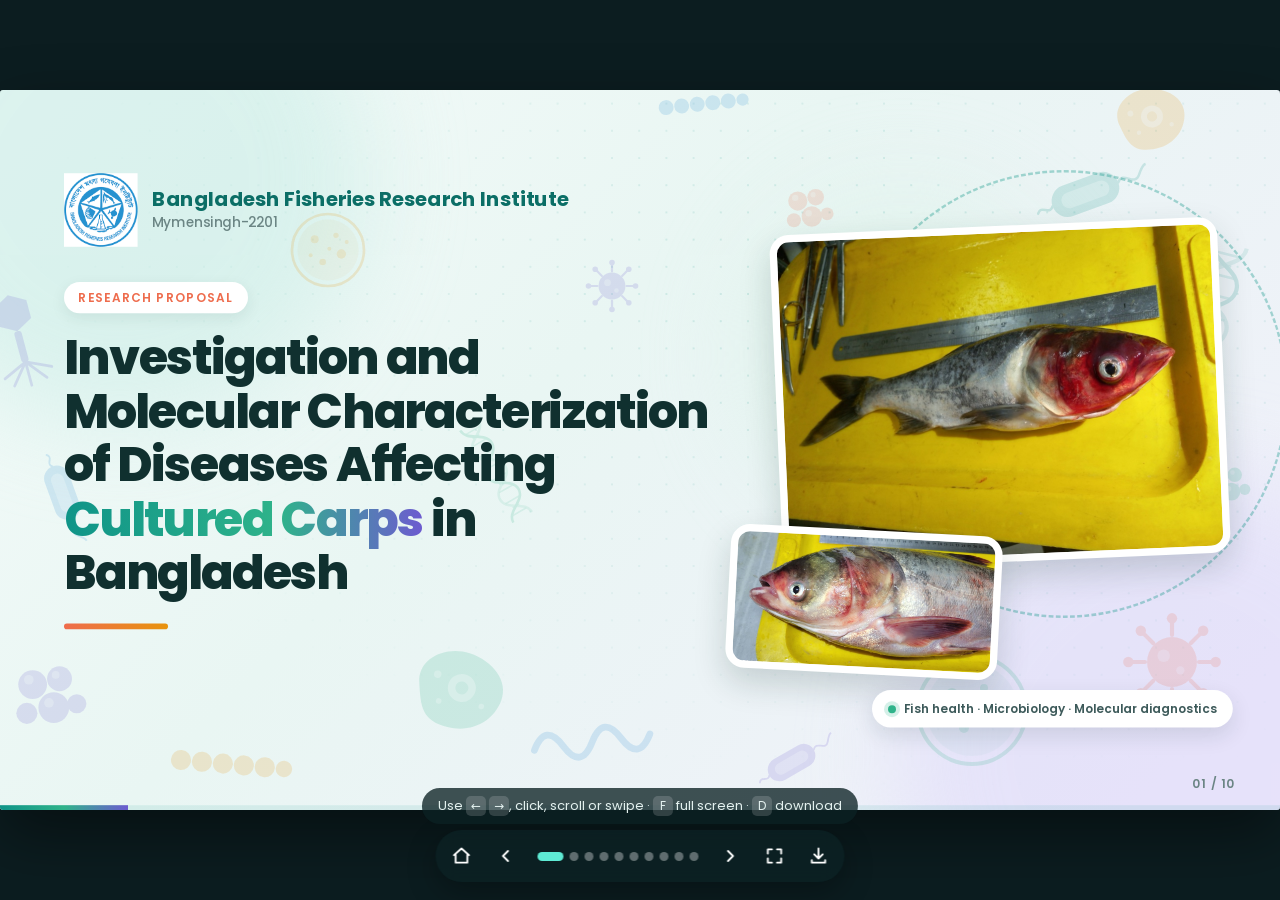
==== commit 3948806d: "Add PDF and PowerPoint downloads for the presentation A download button (or D) in the presentation's" ====
--- a/presentation.html
+++ b/presentation.html
@@ -223,8 +223,15 @@
   <div class="dots" id="dots"></div>
   <button class="cb" id="nextBtn" title="Next (→)" aria-label="Next slide"><svg viewBox="0 0 24 24"><path d="M9 18l6-6-6-6"/></svg></button>
   <button class="cb" id="fsBtn" title="Full screen (F)" aria-label="Toggle full screen"><svg viewBox="0 0 24 24"><path d="M4 9V4h5M20 9V4h-5M4 15v5h5M20 15v5h-5"/></svg></button>
+  <div class="dl">
+    <button class="cb" id="dlBtn" title="Download (D)" aria-label="Download the presentation" aria-haspopup="true" aria-expanded="false"><svg viewBox="0 0 24 24"><path d="M12 3v12M7 10l5 5 5-5"/><path d="M4 17v3h16v-3"/></svg></button>
+    <div class="dl-menu" id="dlMenu" role="menu">
+      <a role="menuitem" href="downloads/carp-disease-presentation.pdf" download><b>PDF</b><span>Best for sharing &amp; printing</span></a>
+      <a role="menuitem" href="downloads/carp-disease-presentation.pptx" download><b>PowerPoint (.pptx)</b><span>PowerPoint, Keynote or Google Slides</span></a>
+    </div>
+  </div>
 </nav>
-<div class="hint" id="hint">Use <kbd>←</kbd> <kbd>→</kbd>, click, scroll or swipe · <kbd>F</kbd> full screen</div>
+<div class="hint" id="hint">Use <kbd>←</kbd> <kbd>→</kbd>, click, scroll or swipe · <kbd>F</kbd> full screen · <kbd>D</kbd> download</div>
 
 <script src="js/present.js"></script>
 </body>
--- a/css/present.css
+++ b/css/present.css
@@ -246,7 +246,21 @@
 .hint { position: fixed; z-index: 20; left: 50%; bottom: 76px; padding: 8px 16px; border-radius: 999px; background: rgba(12, 34, 37, .78); color: #e4f1ef; font-size: 13px; transform: translateX(-50%); transition: opacity .6s ease; pointer-events: none; }
 .hint.hide { opacity: 0; }
 kbd { display: inline-block; min-width: 20px; padding: 1px 5px; border-radius: 5px; background: rgba(255, 255, 255, .16); font: inherit; font-size: 12px; text-align: center; }
+.dl { position: relative; }
+.dl-menu { position: absolute; right: -6px; bottom: 54px; width: 290px; padding: 6px; border-radius: 16px; background: rgba(12, 34, 37, .94); box-shadow: 0 14px 34px rgba(0, 0, 0, .35); opacity: 0; transform: translateY(8px); pointer-events: none; transition: opacity .2s ease, transform .2s ease; }
+.dl.open .dl-menu { opacity: 1; transform: none; pointer-events: auto; }
+.dl-menu a { display: block; padding: 10px 14px; border-radius: 11px; color: #fff; text-decoration: none; }
+.dl-menu a:hover, .dl-menu a:focus-visible { background: rgba(255, 255, 255, .12); outline: none; }
+.dl-menu b { display: block; font-size: 14px; font-weight: 600; }
+.dl-menu span { font-size: 12px; color: #a9c4c1; }
+.ctrl:has(.dl.open) ~ .hint { opacity: 0; }
+body.idle .ctrl:has(.dl.open) { opacity: 1; transform: translateX(-50%); pointer-events: auto; }
 @media (max-width: 600px) { .dots { display: none; } .hint { display: none; } }
+
+/* capture mode (?capture): final state, no chrome; used by tools/build_downloads.py */
+body.capture .ctrl, body.capture .hint { display: none; }
+body.capture *, body.capture *::before, body.capture *::after { transition: none !important; animation-play-state: paused !important; }
+body.capture .stage { box-shadow: none; border-radius: 0; }
 
 @media (prefers-reduced-motion: reduce) {
   .slide, .slide.on, .a, .bar, .flow .link, .flow .ah, .out-line, .pbar i, .bg-blob, .bg-microbes { transition-duration: .01s !important; transition-delay: 0s !important; }
